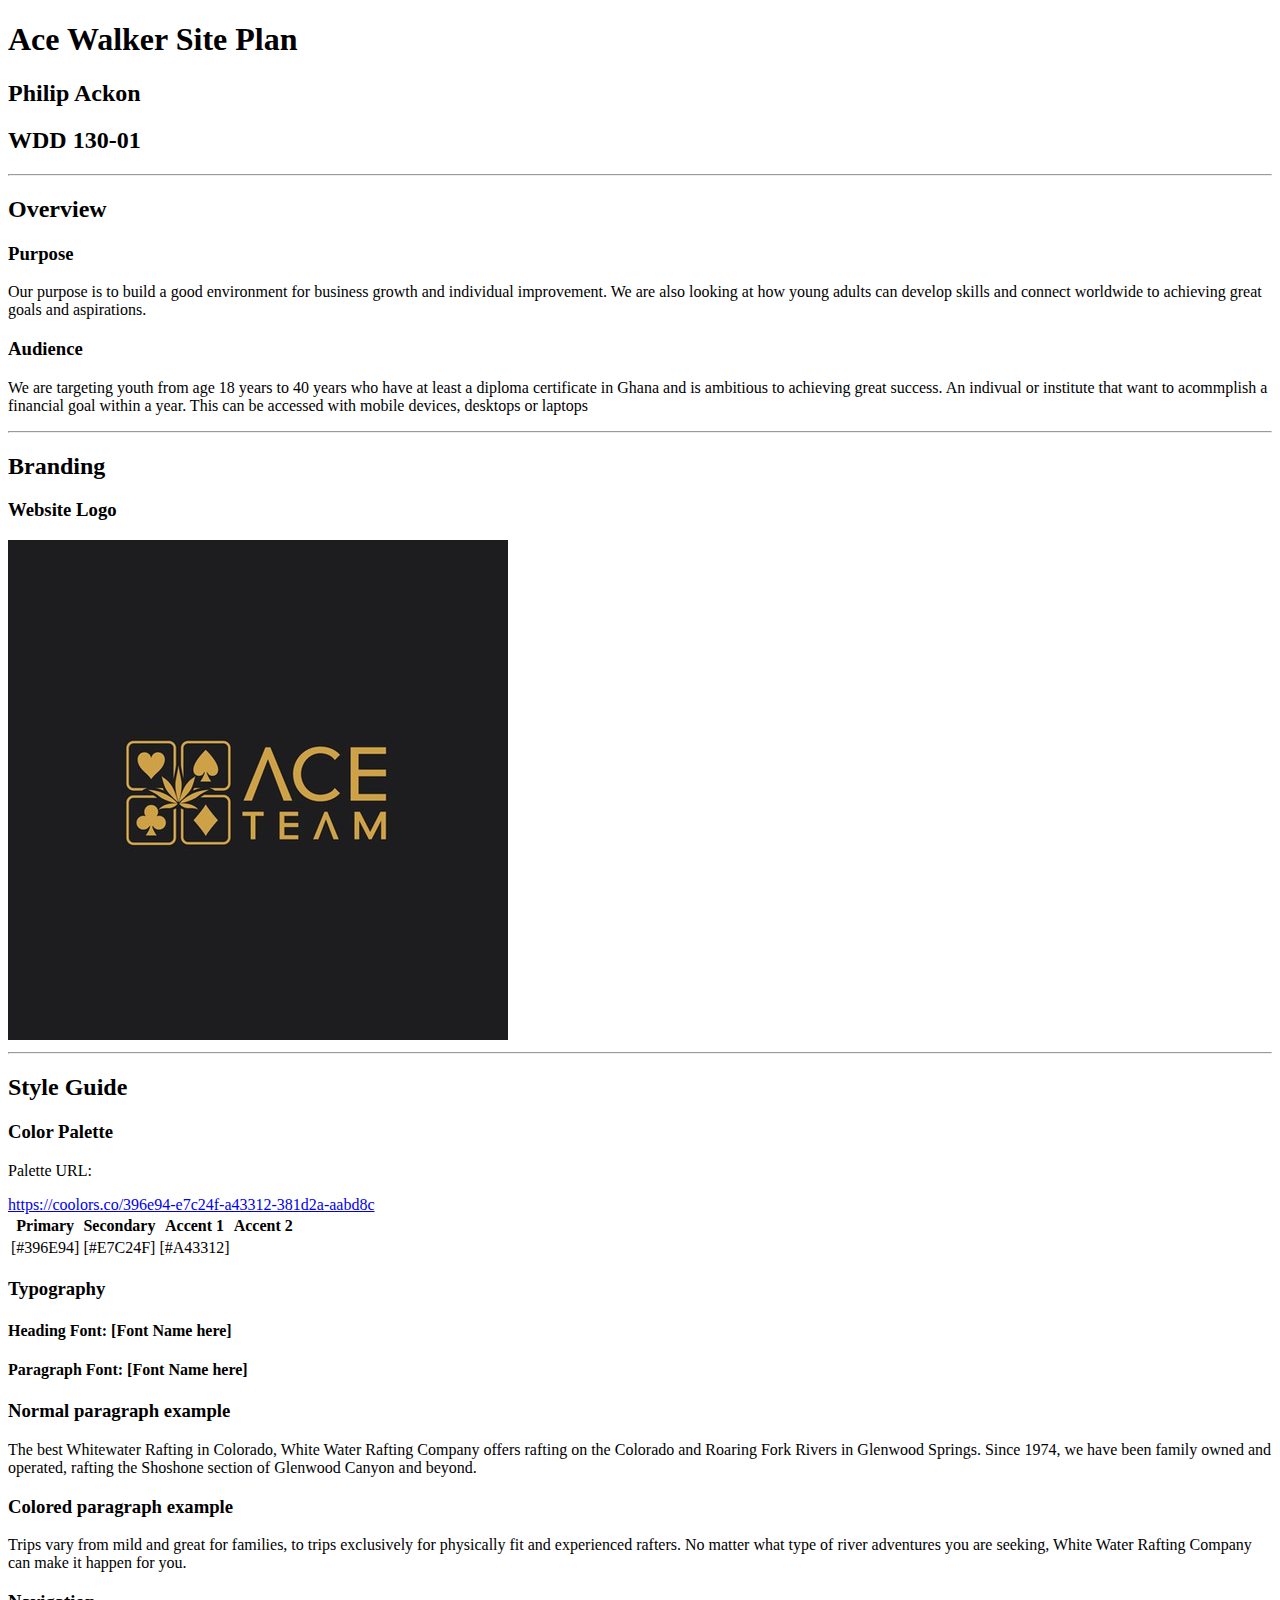
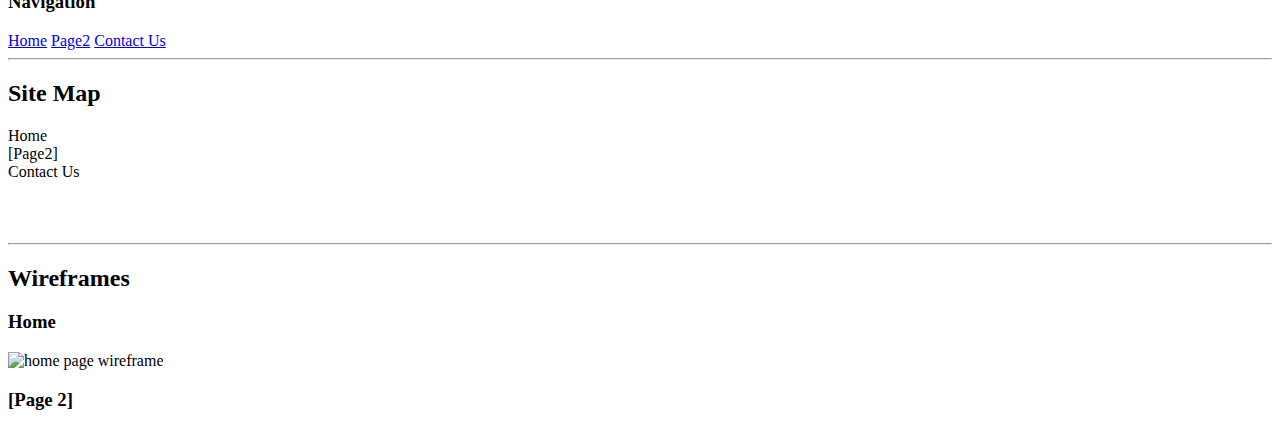
==== wdd130/wwr/site-plan-rafting.html @ b290e287 "site plan added" ====
<!DOCTYPE html>
<html lang="en-us">

<head>
  <meta charset="utf-8" />
  <title>Site Plan</title>
  <link type="text/css" rel="stylesheet" href="styles/site-plan-rafting.css" />
</head>

<body>
  <header>
    <h1>Ace Walker Site Plan</h1>
    <h2>Philip Ackon</h2>
    <h2>WDD 130-01</h2>
    <!-- In the header above, add the name of your site, your name and class number. For example if you are in section 3 you would put WDD 130-03 -->
  </header>
  <main>
    <!-- ------------------------Steps 2-5------------------------------ -->
    <hr />
    <h2>Overview</h2>
    <h3>Purpose</h3>
    <p>Our purpose is to build a good environment for business growth and individual 
      improvement. We are also looking at how young adults can develop skills and connect worldwide 
      to achieving great goals and aspirations.</p>
    <!-- change this -->

    <h3>Audience</h3>
    <p>We are targeting youth from age 18 years to 40 years who have at least a diploma
      certificate in Ghana and is ambitious to achieving great success. An indivual or institute
    that want to acommplish a financial goal within a year. This can be accessed with mobile devices, desktops or laptops </p>
    <!-- change this -->

    <hr />
    <h2>Branding</h2>
    <h3>Website Logo</h3>
    <!-- Replace this with some sort of logo for your site.  A logo can be as simple as the name of your site in a nice font :) -->
    <img src="images/attachment_90618697.jpg" alt="Logo image" />
    <hr />
    <h2>Style Guide</h2>

    <!-- ------------------------Steps 6-9------------------------------ -->

    <h3>Color Palette</h3>
    <!--  The colors you choose for a website are one of the most important decisions you will make. Follow the instructions on the activity in Canvas then return and replace the color codes below with the hex color codes (the 6 digit numbers that show at the bottom of each color) for the colors you have chosen below.  You should have at least 2 colors but do not have to fill in all 4 if you do not need them.  -->

    <!-- Copy and paste the URL to your finished palette below. Replace the href value that is there with yours. Make sure to paste it into both the href value and the content text of the <a> tag -->
    <p>Palette URL:</p>
    <a href="https://coolors.co/daffef-009ffd-eac435-e40066-03cea4"
      target="_blank">https://coolors.co/396e94-e7c24f-a43312-381d2a-aabd8c</a>

    <table class="colors">
      <tr>
        <th>Primary</th>
        <th>Secondary</th>
        <th>Accent 1</th>
        <th>Accent 2</th>
      </tr>
      <!-- Replace the numbers in the boxes below with your hex color codes. Then switch to the site-plan.css file and change your colors there as well. -->
      <tr>
        <td class="primary">[#396E94]</td>
        <td class="secondary">[#E7C24F]</td>
        <td class="accent1">[#A43312]</td>
        <td class="accent2"></td>
      </tr>
    </table>

    <!-- ------------------------Steps 10-12------------------------------ -->

    <h3>Typography</h3>
    <!-- Choose a font for your paragraphs (body copy) and headlines. What font(s) have you chosen? Think also about which of your colors above you might use for background and font colors. -->

    <h4>
      Heading Font: [Font Name here]
      <!-- change this -->
    </h4>
    <h4>
      Paragraph Font: [Font Name here]
      <!-- change this -->
    </h4>
    <h3>Normal paragraph example</h3>
    <p>
      The best Whitewater Rafting in Colorado, White Water Rafting Company
      offers rafting on the Colorado and Roaring Fork Rivers in Glenwood
      Springs. Since 1974, we have been family owned and operated, rafting the
      Shoshone section of Glenwood Canyon and beyond.
    </p>
    <h3>Colored paragraph example</h3>
    <p class="colored">
      Trips vary from mild and great for families, to trips exclusively for
      physically fit and experienced rafters. No matter what type of river
      adventures you are seeking, White Water Rafting Company can make it
      happen for you.
    </p>

    <!-- ------------------------Step 13------------------------------ -->

    <h3>Navigation</h3>
    <!-- Think about how you want your navigation bar to look. In the site-plan.css file change the colors to your colors to get the look you desire. -->
    <nav>
      <a href="#">Home</a>
      <a href="#">Page2</a>
      <a href="#">Contact Us</a>
    </nav>
    <hr />
    <h2>Site Map</h2>
    <div class="sitemap">
      <div class="sm-home">Home</div>
      <div class="sm-page2">
        [Page2]
        <!-- this page will have a name later -->
      </div>
      <div class="sm-page3">Contact Us</div>

      <div class="top">&nbsp;</div>
      <div class="left">&nbsp;</div>
      <div class="right">&nbsp;</div>
    </div>
    <hr />
    <h2>Wireframes</h2>
    <!-- Create an additional wireframe for your site. List it here below the Home page wireframe. -->

    <h3>Home</h3>

    <img src="https://byui-wdd.github.io/wdd130/rafting_images/wireframe_home.png" alt="home page wireframe" />

    <h3>[Page 2]</h3>

    <!-- <img src="#" alt="page 2 wireframe"> -->
  </main>
</body>

</html>
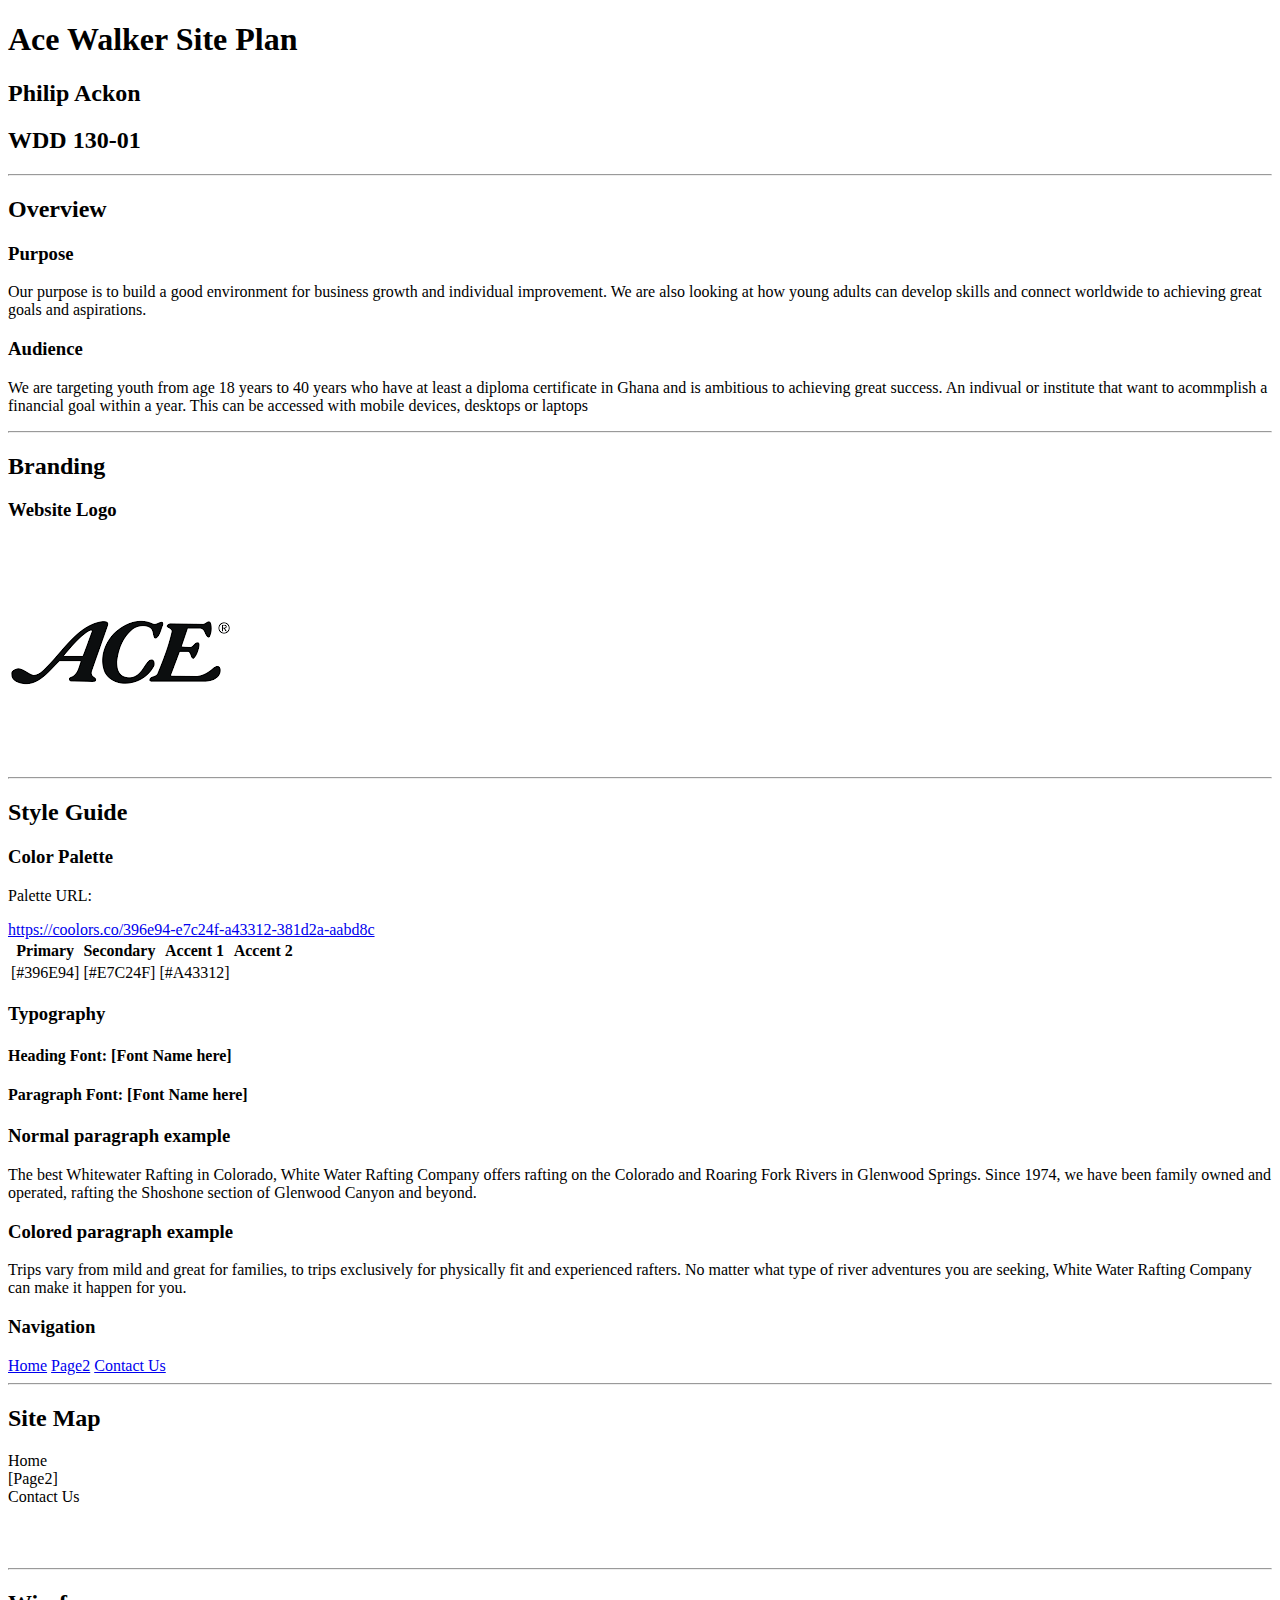
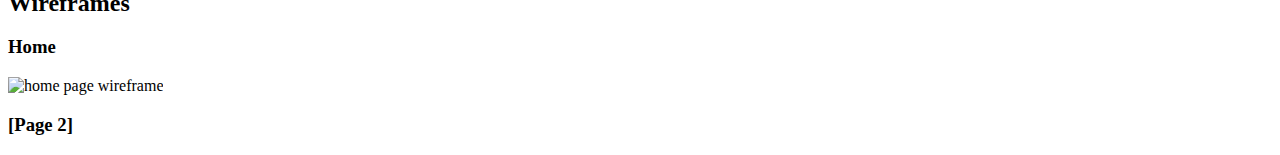
==== commit de5cb2a8: "site plan add" ====
--- a/wdd130/wwr/site-plan-rafting.html
+++ b/wdd130/wwr/site-plan-rafting.html
@@ -35,7 +35,7 @@
     <h2>Branding</h2>
     <h3>Website Logo</h3>
     <!-- Replace this with some sort of logo for your site.  A logo can be as simple as the name of your site in a nice font :) -->
-    <img src="images/attachment_90618697.jpg" alt="Logo image" />
+    <img src="images/download.png" alt="Logo image" />
     <hr />
     <h2>Style Guide</h2>
 
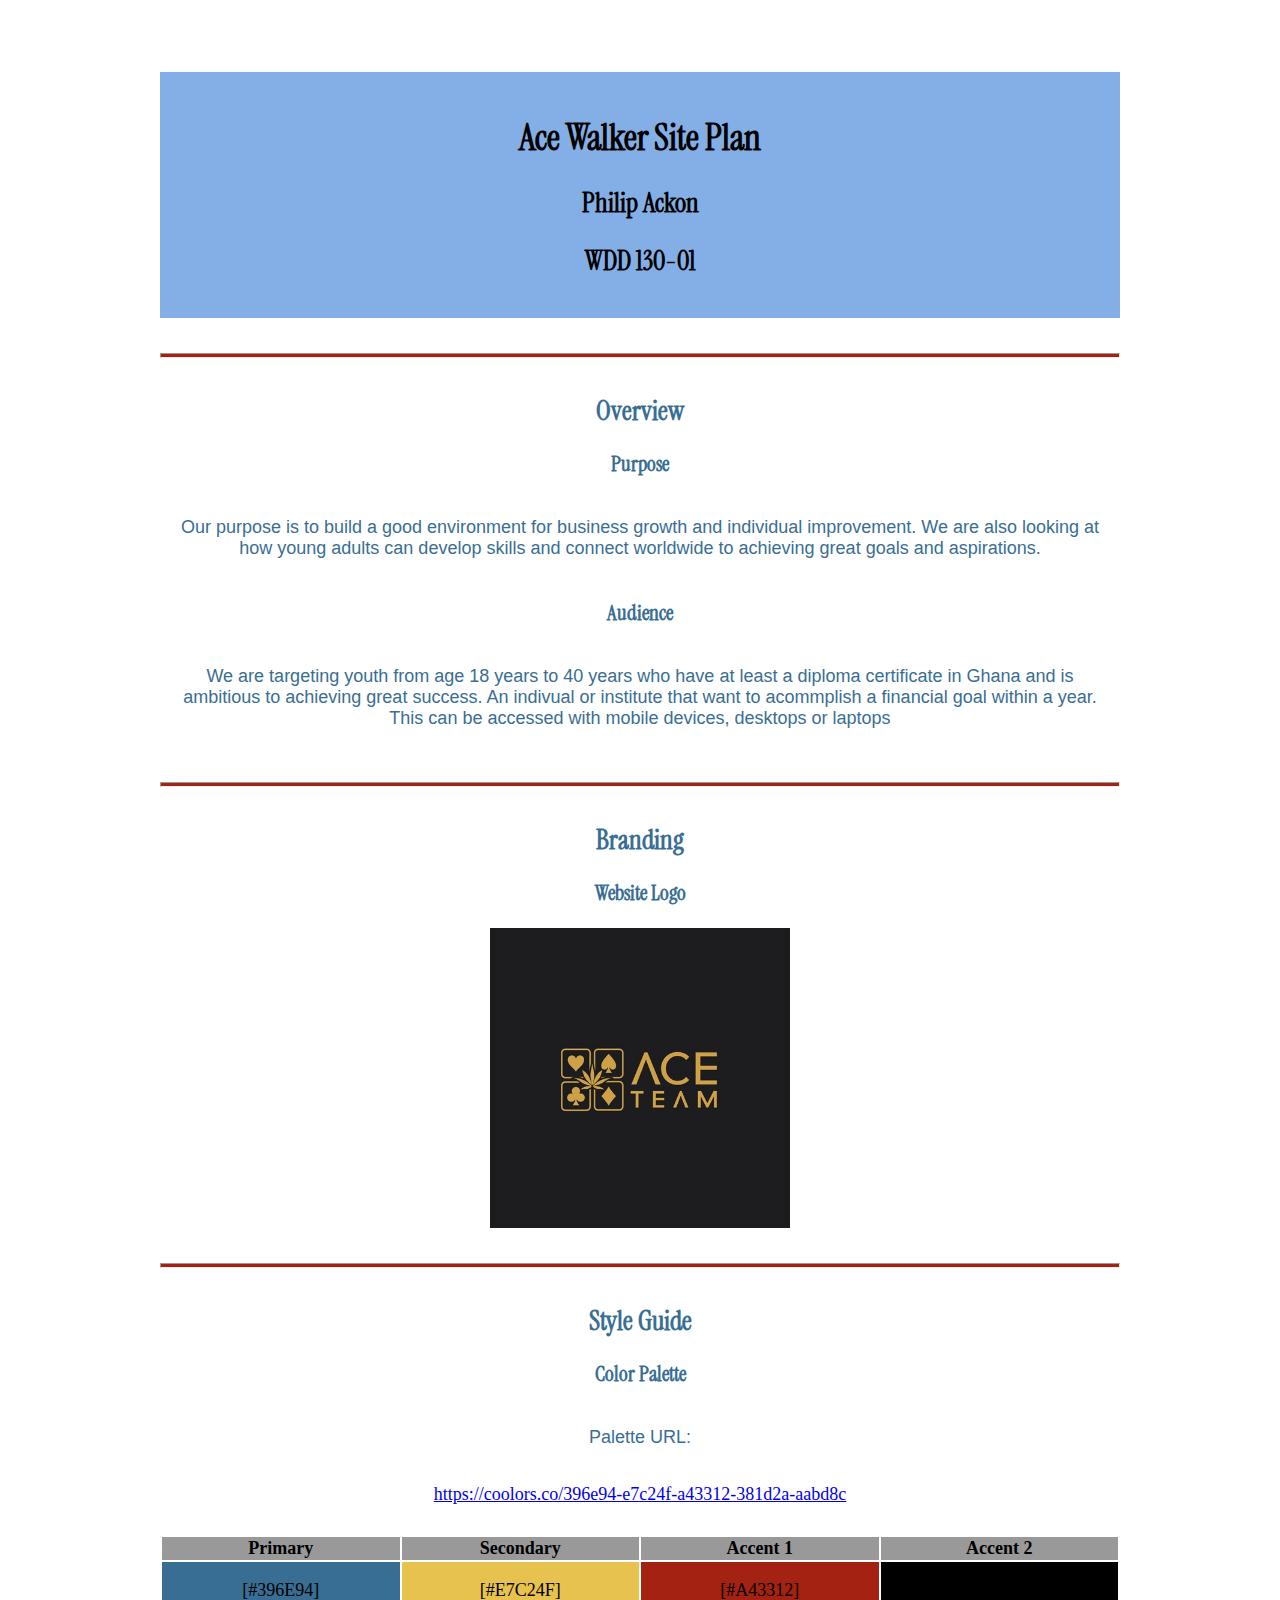
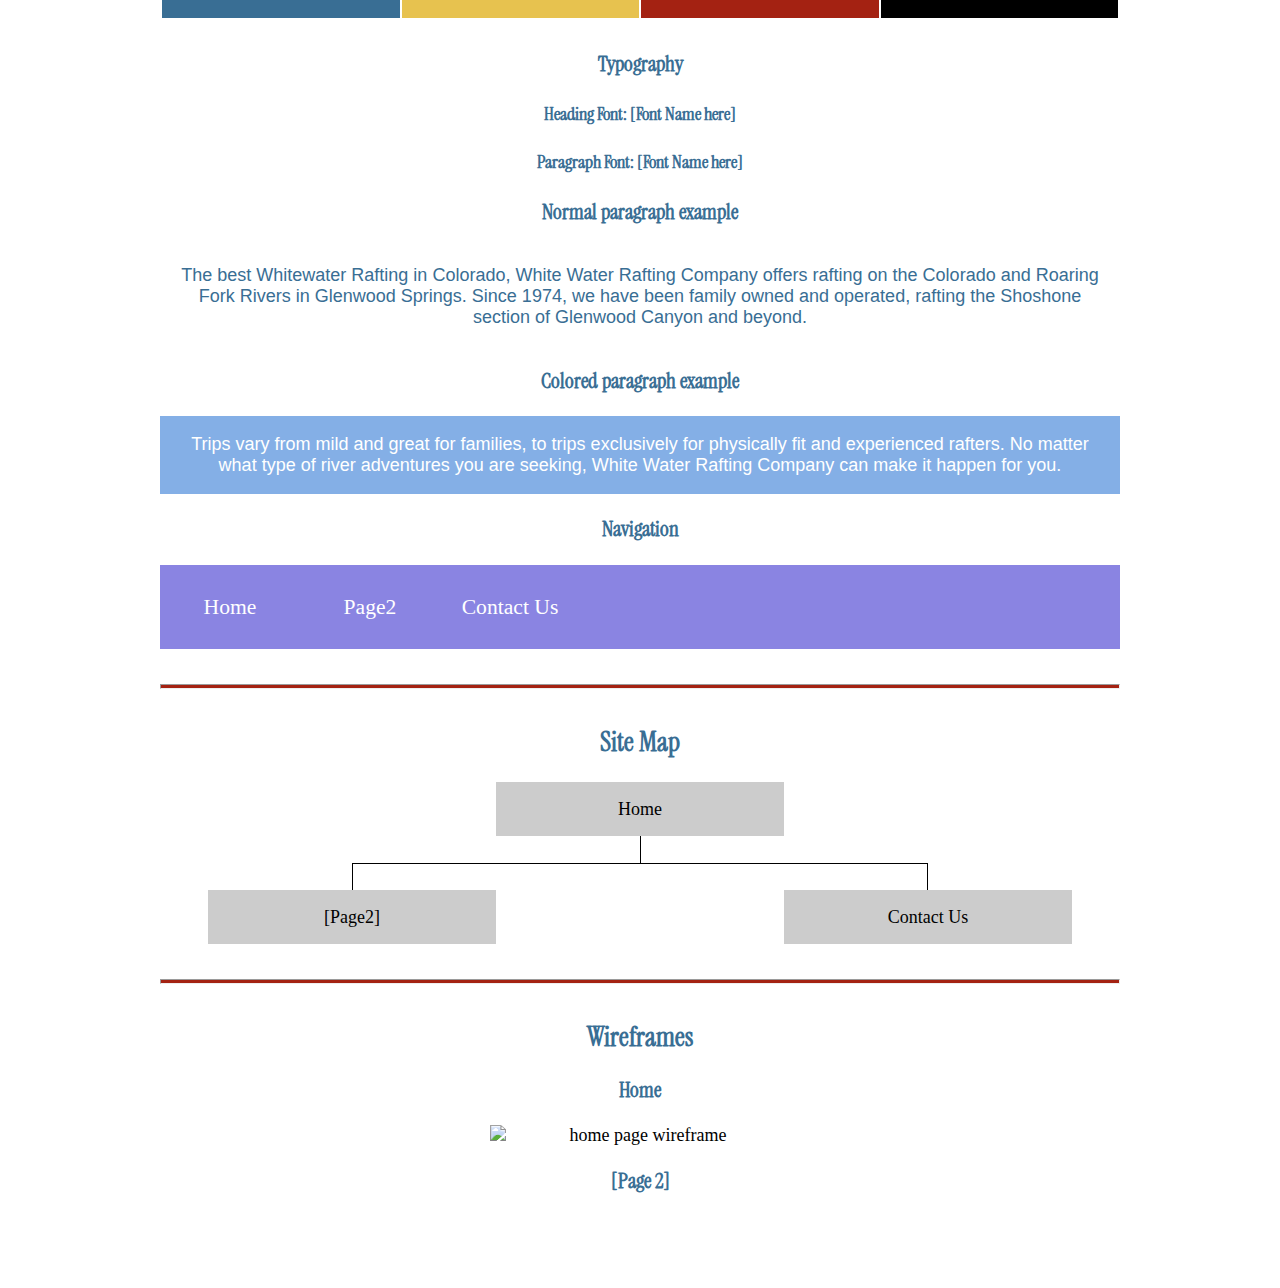
==== commit d3c2f97a: "site plan added" ====
--- a/wdd130/wwr/site-plan-rafting.html
+++ b/wdd130/wwr/site-plan-rafting.html
@@ -35,7 +35,7 @@
     <h2>Branding</h2>
     <h3>Website Logo</h3>
     <!-- Replace this with some sort of logo for your site.  A logo can be as simple as the name of your site in a nice font :) -->
-    <img src="images/download.png" alt="Logo image" />
+    <img src="images/attachment_90618697.jpg" alt="Logo image" />
     <hr />
     <h2>Style Guide</h2>
 
@@ -46,7 +46,7 @@
 
     <!-- Copy and paste the URL to your finished palette below. Replace the href value that is there with yours. Make sure to paste it into both the href value and the content text of the <a> tag -->
     <p>Palette URL:</p>
-    <a href="https://coolors.co/daffef-009ffd-eac435-e40066-03cea4"
+    <a href="https://coolors.co/b7d3f2-afafdc-8a84e2-84afe6-79beee"
       target="_blank">https://coolors.co/396e94-e7c24f-a43312-381d2a-aabd8c</a>
 
     <table class="colors">
--- a/wdd130/wwr/styles/site-plan-rafting.css
+++ b/wdd130/wwr/styles/site-plan-rafting.css
@@ -0,0 +1,165 @@
+
+/* if you are using any Google fonts change the font names below to your fonts. 
+Any spaces in your font name should be replaced with a +. 
+Fonts are separated by a & */
+@import url('https://fonts.googleapis.com/css2?family=Instrument+Serif&display=swap');
+
+:root {
+  /* change the values below to your colors from your palette */
+  --primary-color: #396E94   ;
+  --secondary-color: #E7C24F ;
+  --accent1-color: #A42212;
+  --accent2-color: black;
+
+  /* change the values below to your chosen font(s) */
+  --heading-font: "Instrument Serif";
+  --paragraph-font: Lato, Helvetica, sans-serif;
+
+  /* these colors below should be chosen from among your palette colors above */
+  --headline-color-on-white: #396E94;  /* headlines on a white background */ 
+  --headline-color-on-color: black; /* headlines on a colored background */ 
+  --paragraph-color-on-white: #396E94; /* paragraph text on a white background */ 
+  --paragraph-color-on-color: white; /* paragraph text on a colored background */ 
+  --paragraph-background-color: #84AFE6  ;
+  --nav-link-color: white;
+  --nav-background-color: #8A84E2;
+  --nav-hover-link-color: white;
+  --nav-hover-background-color: #396E94;
+}
+
+
+/*  Look around below...but DON'T CHANGE ANYTHING! */
+
+body {
+  max-width: 960px;
+  margin: 0 auto;
+  padding: 4em;
+  font-size: 18px;
+  text-align: center;
+}
+img {
+  display: block;
+  margin: 0 auto;
+  max-width: 300px;
+}
+h1, h2, h3, h4, h5, h6 {
+  font-family: var(--heading-font);
+  color: var(--headline-color-on-white);
+}
+h2 {
+  text-align: center;
+}
+hr {
+  height: 3px;
+  margin: 35px 0;
+  background: var(--accent1-color);
+}
+header {
+  padding: 1em;
+  text-align: center;
+  color: var(--headline-color-on-color);
+  background-color: var(--paragraph-background-color);
+}
+header > h1, header > h2 {
+  color: var(--headline-color-on-color);
+}
+p {
+  font-family: var(--paragraph-font);
+  color: var(--paragraph-color-on-white);
+  padding: 1em;
+}
+.colors {
+  width: 100%;
+  min-width: 350px;
+  margin: 30px auto;
+  text-align: center;
+}
+.colors th {
+  background-color: #999;
+}
+.colors td{
+  width: 25%;
+  height: 3em;
+}
+.primary {
+  background-color: var(--primary-color);
+}
+.secondary {
+  background-color: var(--secondary-color);
+}
+.accent1 {
+  background-color: var(--accent1-color);
+}
+.accent2{
+  background-color: var(--accent2-color);
+}
+p.colored {
+  background-color: var(--paragraph-background-color);
+  color: var(--paragraph-color-on-color);
+}
+nav {
+  background-color: var(--nav-background-color);
+  line-height: 3em;
+  text-align: center;
+  font-size: 1.2em;
+}
+nav  {
+  list-style-type: none;
+  display: flex;
+}
+nav a {
+  padding:1em;
+  min-width: 120px;
+  text-decoration: none;
+  padding: 10px;
+}
+nav a:link, nav a:visited {
+  color: var(--nav-link-color);
+}
+nav a:hover {
+  color: var(--nav-hover-link-color);
+  background-color: var(--nav-hover-background-color);
+}
+.sitemap {
+  display: grid;
+  justify-content: center;
+
+  grid-template-columns: repeat(6, 15%);
+  grid-template-rows: 3em 1.5em 1.5em 3em;
+  grid-template-areas: ". . home home . ."
+    ". . . top . ."
+    ". left left right right ."
+    "page2 page2 . . page3 page3";
+}
+.sitemap > div {
+  text-align: center;
+}
+.sm-home {
+  grid-area: home;
+  background-color: #ccc;
+  line-height: 3em;
+}
+.sm-page2 {
+  grid-area: page2;
+  background-color: #ccc;
+  line-height: 3em;
+}
+.sm-page3 {
+  grid-area: page3;
+  background-color: #ccc;
+  line-height: 3em;
+}
+.top {
+  grid-area: top;
+  border-left: 1px solid;
+}
+.left {
+  grid-area: left;
+  border-top: 1px solid;
+  border-left: 1px solid;
+}
+.right {
+  grid-area: right;
+  border-top: 1px solid;
+  border-right: 1px solid;
+}